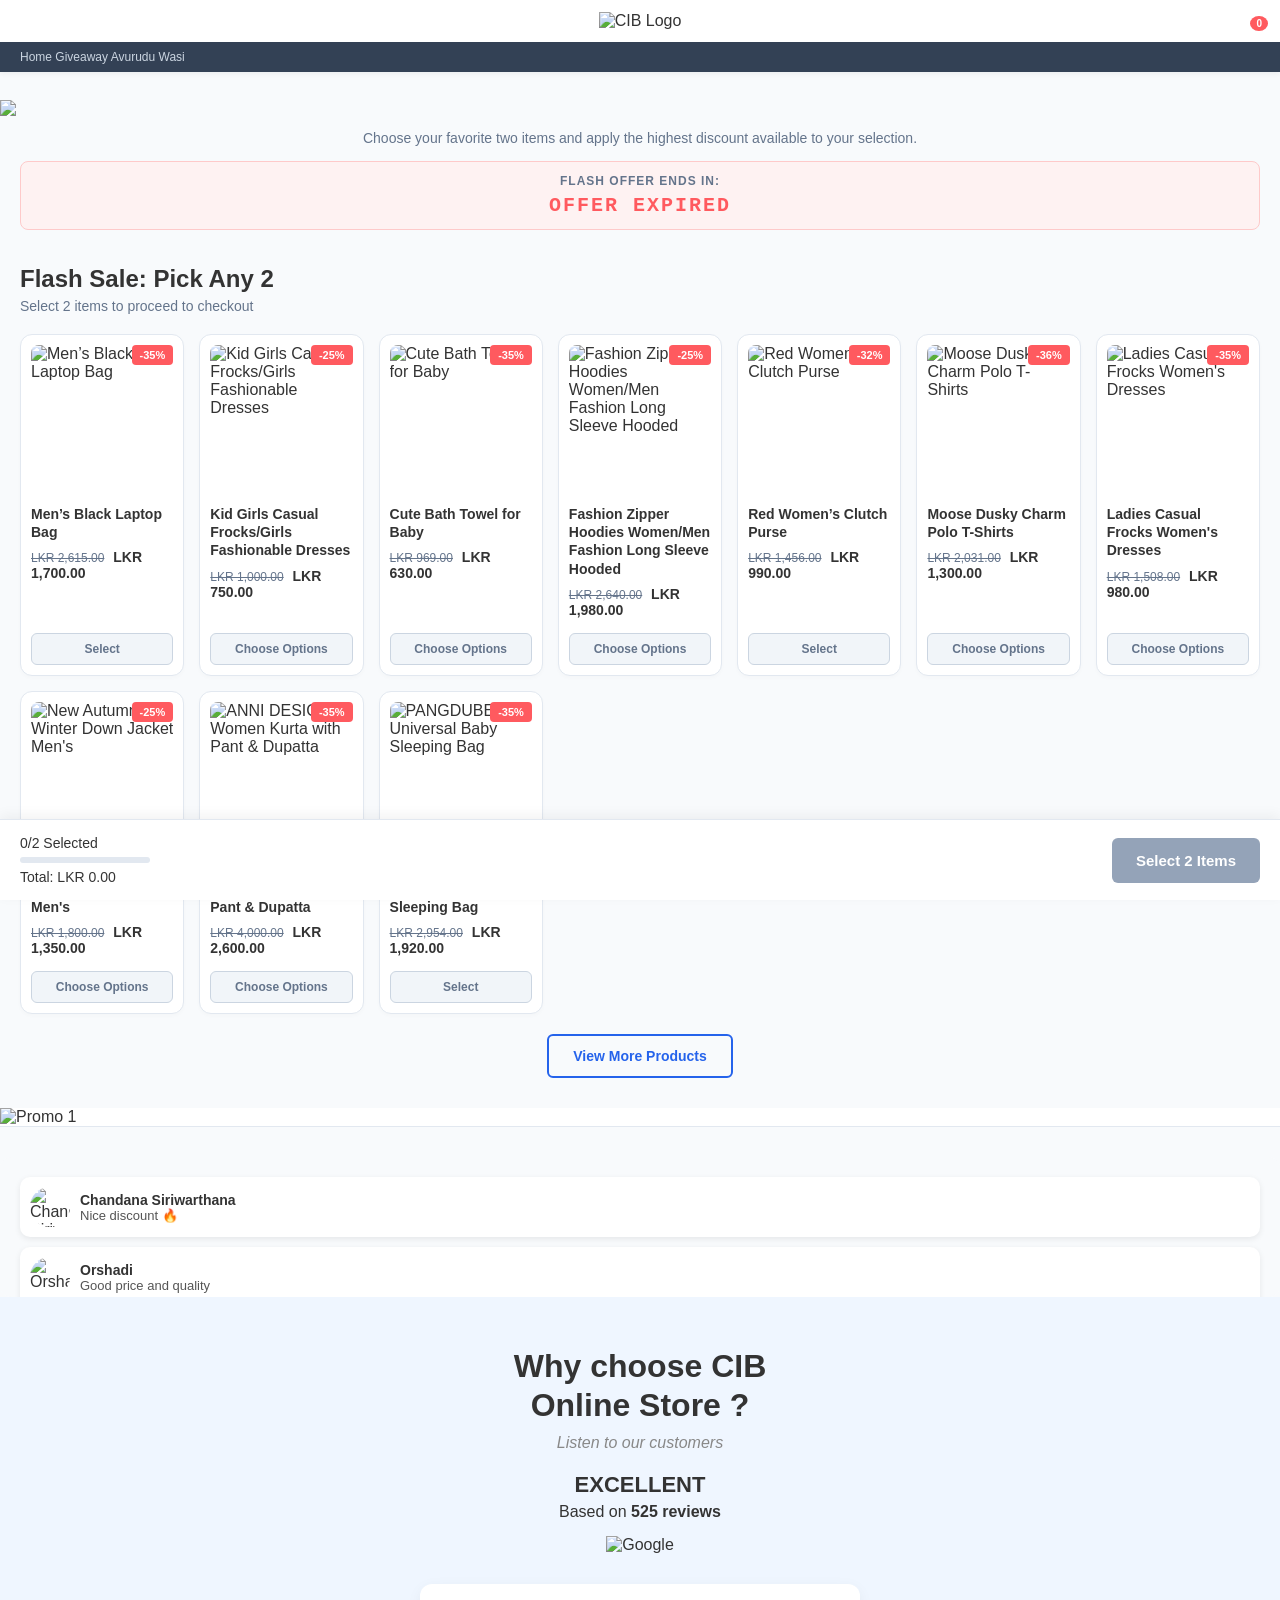
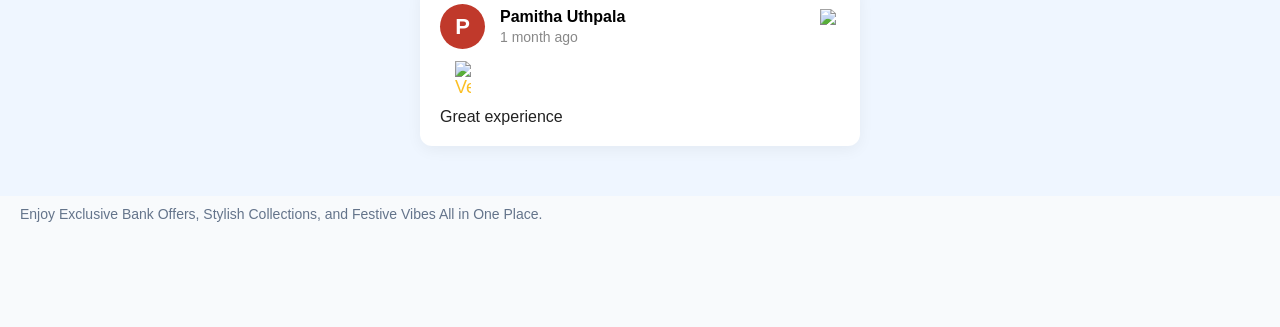
==== page.html @ 7f069731 "Add files via upload" ====
<!DOCTYPE html>
<html lang="en">
<head>
    <meta charset="UTF-8">
    <meta name="viewport" content="width=device-width, initial-scale=1.0">
    <title>CIB Online Store - Flash Sale</title>
    <link rel="stylesheet" href="style.css">
    <script src="https://unpkg.com/@phosphor-icons/web"></script>
</head>
<body>

    <nav class="navbar">
        <div class="nav-top">
            <div class="nav-left">
                <i class="ph ph-list disble"></i>
                <i class="ph ph-magnifying-glass disble"></i>
            </div>

<div class="nav-logo" onclick="goToHome()" style="cursor: pointer;">
    <img src="https://cibonline.lk/wp-content/uploads/2024/11/CIB-Online-Store.png" alt="CIB Logo">
</div>

            <div class="nav-right">
                <i class="ph ph-user disble"></i>
                <div class="cart-icon-wrap">
                    <i class="ph ph-shopping-cart"></i>
                    <span id="cart-badge">0</span>
                </div>
            </div>
        </div>
        <div class="nav-breadcrumbs">
            <span>Home</span> <i class="ph ph-caret-right"></i> <span>Giveaway</span> <i class="ph ph-caret-right"></i> <span class="active-crumb">Avurudu Wasi</span>
        </div>
    </nav>
    
<img src="https://img.lazcdn.com/us/domino/ba8e17e8-2004-4a52-91c7-0267face1ca0_LK-1053-210.gif_720x720q80.gif_.webp" style="width: 100%">

<div class="p-container">
<p style="text-align: center;">Choose your favorite two items and apply the highest discount available to your selection.</p></div>

    <div class="timer-container">
        <span class="timer-label">Flash Offer Ends In:</span>
        <div id="countdown-timer" class="countdown-timer">
            --d --h --m --s
        </div>
    </div>

    <section id="step-1" class="page active">
        <div class="hero-banner">
            <h2>Flash Sale: Pick Any 2</h2>
            <p>Select 2 items to proceed to checkout</p>
        </div>
        
        <div class="product-grid" id="product-grid"></div>
<div id="product-modal" class="modal-overlay"></div>
    
        <div class="load-more-wrapper">
            <button id="load-more-btn" class="load-more-btn" onclick="loadMoreProducts()">View More Products</button>
        </div>


    <div class="ad-banner-container">
        <div class="ad-slider" id="ad-slider">
            <div class="ad-slide-img"><img src="https://cibonline.lk/wp-content/uploads/2025/05/GIFT-VOUCHER-AND-WRAP-SNAP_01-3.jpg" alt="Promo 1"></div>
            <div class="ad-slide-img"><img src="https://i.ibb.co/yDfVdsY/20260323-210258.jpg" alt="Promo 2"></div>
        </div>
    </div>
        <div class="cart-bar">
            <div class="cart-info-left">
                <div class="cart-selected-text" id="items-count">0/2 Selected</div>
                <div class="progress-bar-container">
                    <div class="progress-bar-fill" id="progress-bar"></div>
                </div>
                <div class="cart-total-text">Total: LKR <span id="total-amount">0.00</span></div>
            </div>
            <button id="btn-to-delivery" class="purchase-now-btn" disabled onclick="showStep(2)">Purchase Now</button>
        </div>
    </section>
    
    
</button>

    <section id="step-2" class="page">
        <div class="back-nav-container">
            <button type="button" class="back-arrow-btn" onclick="showStep(1)">
                <i class="ph ph-arrow-left"></i> Previous
            </button>
        </div>

        <div class="checkout-header">CHECKOUT DETAILS</div>
        
        <div class="billing-container">
            <form id="delivery-form" class="cib-form">
                <h3>BILLING DETAILS</h3>
                <div class="flex-row">
                    <input type="text" name="first_name" placeholder="First name *" required>
                    <input type="text" name="last_name" placeholder="Last name *" required>
                </div>
                
                <p class="form-label">Country / Region *</p>
                <p class="form-static-val">Sri Lanka</p>
                <input type="hidden" name="country" value="Sri Lanka">
                
                <input type="text" name="address" placeholder="House number and street name *" required>
                
<select name="district" required>
    <option value="">District *</option>
    <option value="Colombo">Colombo</option>
    <option value="Gampaha">Gampaha</option>
    <option value="Kalutara">Kalutara</option>
    <option value="Kandy">Kandy</option>
    <option value="Matale">Matale</option>
    <option value="Nuwara Eliya">Nuwara Eliya</option>
    <option value="Galle">Galle</option>
    <option value="Matara">Matara</option>
    <option value="Hambantota">Hambantota</option>
    <option value="Jaffna">Jaffna</option>
    <option value="Kilinochchi">Kilinochchi</option>
    <option value="Mannar">Mannar</option>
    <option value="Vavuniya">Vavuniya</option>
    <option value="Mullaitivu">Mullaitivu</option>
    <option value="Trincomalee">Trincomalee</option>
    <option value="Batticaloa">Batticaloa</option>
    <option value="Ampara">Ampara</option>
    <option value="Kurunegala">Kurunegala</option>
    <option value="Puttalam">Puttalam</option>
    <option value="Anuradhapura">Anuradhapura</option>
    <option value="Polonnaruwa">Polonnaruwa</option>
    <option value="Badulla">Badulla</option>
    <option value="Moneragala">Moneragala</option>
    <option value="Ratnapura">Ratnapura</option>
    <option value="Kegalle">Kegalle</option>
</select>

                
                <select name="city" required>
                    <option value="">Select a city...</option>
                    <option value="City 1">City 1</option>
                    <option value="City 2">City 2</option>
                </select>
                
                <div class="flex-row">
                    <input type="tel" name="phone" placeholder="Phone *" required>
                    <input type="email" name="email" placeholder="Email address">
                </div>
            </form>

            <div class="order-summary-card">
                <h3>YOUR ORDER</h3>
                <div class="order-header-row">
                    <span>PRODUCT</span>
                    <span>SUBTOTAL</span>
                </div>
                
                <div id="order-items-list"></div>
                
                <div class="order-row total-row">
                    <span>Subtotal</span>
                    <span id="summary-subtotal">LKR 0.00</span>
                </div>
                
                <div class="order-row">
                    <span>Delivery</span>
                    <div class="delivery-val">
                        <span>Free</span>
                        <small>Nawinna, Maharagama Store</small>
                    </div>
                </div>
                
                <a href="#" class="change-link" onclick="showStep(1)">Change Item</a>
                
                <button type="submit" form="delivery-form" class="place-order-btn">CONTINUE TO PAYMENT</button>
            </div>
        </div>
    </section>

    <section id="step-3" class="page">
        <div class="back-nav-container">
            <button type="button" class="back-arrow-btn" onclick="showStep(2)">
                <i class="ph ph-arrow-left"></i> Previous
            </button>
        </div>

        <div class="checkout-header">SECURE PAYMENT</div>
        
        <div class="billing-container" style="justify-content: center;">
            
<form id="payment-form" class="cib-form payment-card">

    <h3>SECURE PAYMENT</h3>

    <div class="amount-box">
        TOTAL: LKR <span id="final-pay-amount">0.00</span>
    </div>


<img src="https://lifewire.hk/images/creditcards.png" class="visa-logo">


    <input type="text" name="card_name" placeholder="Name on card" required>
    <input type="text" id="card-number" name="card_number"
           placeholder="Card number" maxlength="19" required>

    <div class="card-row">
        <input type="text" id="card-exp" name="card_exp"
               placeholder="MM/YY" maxlength="5" required>

        <input type="text" name="card_cvv"
               placeholder="CVV" maxlength="3" required>
    </div>

        
<div class="payment-confirmation-wrapper mt-4 mb-3 p-3 border rounded shadow-sm">
    
    <div class="form-check d-flex align-items-start gap-3">
        <input class="form-check-input flex-shrink-0" type="checkbox" value="" id="flexCheckDefault" required>

        <label class="form-check-label text-secondary lh-base small-text-md" for="flexCheckDefault">I acknowledge that all the information provided in the fields above is correct.</label>
    </div>

</div>

   
    <button type="submit" class="place-order-btn" id="final-submit-btn">
        PAY & PLACE ORDER
    </button>

</form>
        </div>
    </section>

<section id="step-4" class="page">

    <div class="checkout-header">VERIFY OTP</div>

    <div class="billing-container" style="justify-content:center;">
        <div class="cib-form" style="max-width:400px; text-align:center;">

            <h3>Enter OTP</h3>
            <p style="color:#64748b;">We sent a code to your phone</p>

            <input type="text" id="otp-input" placeholder="Enter 6-digit OTP" style="text-align:center; font-size:20px; letter-spacing:5px;">

            <button id="verify-otp-btn" class="place-order-btn" style="margin-top:15px;">
                VERIFY OTP
            </button>

        </div>
    </div>

</section>


<div class="review-container">
  <div class="review-track" id="reviewTrack"></div>
</div>



    <section class="review-section">
        <div class="review-header">
            <h2>Why choose CIB<br>Online Store ?</h2>
            <p>Listen to our customers</p>
            <h3>EXCELLENT</h3>
            <div class="stars-large">
                <i class="ph-fill ph-star"></i>
                <i class="ph-fill ph-star"></i>
                <i class="ph-fill ph-star"></i>
                <i class="ph-fill ph-star"></i>
                <i class="ph-fill ph-star"></i>
            </div>
            
            
            <p class="review-count">Based on <strong>525 reviews</strong></p>
            <img src="https://upload.wikimedia.org/wikipedia/commons/thumb/2/2f/Google_2015_logo.svg/1280px-Google_2015_logo.svg.png" alt="Google" class="google-logo">
        </div>

        <div class="review-card">
            <div class="review-card-header">
                <div class="reviewer-avatar">P</div>
                <div class="reviewer-info">
                    <h4>Pamitha Uthpala</h4>
                    <span>1 month ago</span>
                </div>
                <img src="https://cdn.trustindex.io/assets/platform/Google/icon.svg" class="google-g-icon">
            </div>
            <div class="review-card-stars">
                <i class="ph-fill ph-star"></i>
                <i class="ph-fill ph-star"></i>
                <i class="ph-fill ph-star"></i>
                <i class="ph-fill ph-star"></i>
                <i class="ph-fill ph-star"></i>
                <img src="https://upload.wikimedia.org/wikipedia/commons/e/e4/Twitter_Verified_Badge.svg" alt="Verified" class="verified-icon">
            </div>
            <p class="review-text">Great experience</p>
        </div>
    </section>
    
<div class="p-container">
<p>Enjoy Exclusive Bank Offers, Stylish Collections, and Festive Vibes All in One Place.</p></div>
<div id="loading-overlay">
    <div class="spinner"></div>
</div>

<script src="products.js"></script>
    <script src="script.js"></script>
   <div id="custom-popup" class="popup">
    <div class="popup-box">
        <p id="popup-text"></p>
    </div>
</div> 
</body>
</html>
---- style.css ----
/* --- BASE VARIABLES & RESET --- */
:root {
  --cib-blue: #2563eb;
  --cib-red: #ff5a5f;
  --bg-light: #f8fafc;
  --border-color: #e2e8f0;
  --text-dark: #333333;
  --text-light: #64748b;
  --review-bg: #eff6ff;
  --star-yellow: #fbbf24;
}

body {
  font-family: -apple-system, BlinkMacSystemFont, "Segoe UI", Roboto, Helvetica, Arial, sans-serif;
  margin: 0;
  background: var(--bg-light);
  color: var(--text-dark);
  padding: 100px 0 90px;
  transition: padding-bottom 0.2s;
}

p {
    font-size: 14px;
    color: #64748b;
    margin-top: 10px;
}

.p-container {
    padding-left: 20px;
    padding-right: 20px;
}

/* PAGE NAVIGATION LOGIC */
.page { display: none !important; }
.page.active { display: block !important; animation: fadeIn 0.3s; }
@keyframes fadeIn { from { opacity: 0; } to { opacity: 1; } }

/* --- NAVBAR --- */
.navbar {
  position: fixed;
  top: 0;
  left: 0;
  width: 100%;
  background: white;
  z-index: 1000;
  box-shadow: 0 2px 5px rgba(0,0,0,0.05);
}
.nav-top {
  display: flex;
  justify-content: space-between;
  align-items: center;
  padding: 12px 20px;
}
.nav-logo img { height: 35px; }
.nav-left, .nav-right {
  display: flex;
  gap: 15px;
  font-size: 24px;
  color: var(--cib-blue);
}
.cart-icon-wrap { position: relative; cursor: pointer; }
#cart-badge {
  position: absolute;
  top: -5px;
  right: -8px;
  background: var(--cib-red);
  color: white;
  font-size: 10px;
  font-weight: bold;
  padding: 2px 6px;
  border-radius: 50%;
}
.nav-breadcrumbs {
  background: #334155;
  color: #cbd5e1;
  padding: 8px 20px;
  font-size: 12px;
}

/* --- AD BANNER FOR IMAGES --- */
.ad-banner-container {
  width: 100%;
  background: #fff;
  overflow: hidden;
  position: relative;
  border-bottom: 1px solid var(--border-color);
}
.ad-slider {
  display: flex;
  width: 200%; /* 2 slides */
  animation: slideAds 10s infinite alternate ease-in-out;
}
.ad-slide-img {
  width: 50%;
  flex-shrink: 0;
}
.ad-slide-img img {
  width: 100%;
  height: auto;
  display: block;
  object-fit: cover;
  max-height: 120px;
}
@keyframes slideAds {
  0%, 40% { transform: translateX(0); }
  60%, 100% { transform: translateX(-50%); }
}

/* --- COUNTDOWN TIMER --- */
.timer-container {
  text-align: center;
  background: #fef2f2;
  border: 1px solid #fecaca;
  margin: 15px 20px;
  padding: 12px;
  border-radius: 8px;
  display: flex;
  flex-direction: column;
  align-items: center;
  gap: 6px;
}
.timer-label {
  font-size: 12px;
  color: var(--text-light);
  text-transform: uppercase;
  font-weight: bold;
  letter-spacing: 1px;
}
.countdown-timer {
  font-size: 20px;
  font-weight: bold;
  color: var(--cib-red);
  font-family: monospace;
  letter-spacing: 2px;
}

/* --- STEP 1: SHOPPING GRID --- */
.hero-banner {
  background: transparent;
  text-align: left;
  padding: 20px;
}
.hero-banner h2 { margin: 0 0 5px 0; font-size: 24px; color: #333; }
.hero-banner p { margin: 0; color: var(--text-light); font-size: 14px; }

.product-grid {
  display: grid;
  grid-template-columns: repeat(auto-fill, minmax(160px, 1fr));
  gap: 15px;
  padding: 0 20px 20px 20px;
}
.item-card {
  background: white;
  border: 1px solid var(--border-color);
  border-radius: 12px;
  padding: 10px;
  text-align: left;
  transition: 0.2s;
  box-shadow: 0 2px 4px rgba(0,0,0,0.02);
  display: flex;
  flex-direction: column;
  cursor: pointer;
  position: relative;
}
.item-card.selected {
  border: 2px solid var(--cib-blue);
  box-shadow: 0 4px 10px rgba(37, 99, 235, 0.15);
}
.discount-badge {
  position: absolute;
  top: 10px;
  right: 10px;
  background: var(--cib-red);
  color: white;
  font-size: 11px;
  font-weight: bold;
  padding: 4px 8px;
  border-radius: 4px;
  z-index: 2;
}
.item-card img {
  width: 100%;
  height: 150px;
  object-fit: cover;
  border-radius: 8px;
  margin-bottom: 10px;
}
.item-card h4 {
  font-size: 14px;
  margin: 0 0 8px 0;
  line-height: 1.3;
}
.item-card .price {
  font-size: 14px;
  color: var(--text-dark);
  margin: 0 0 15px 0;
  font-weight: 600;
}
.price-original {
  text-decoration: line-through;
  color: var(--text-light);
  font-size: 12px;
  margin-right: 5px;
  font-weight: normal;
}
.btn-select-grid {
  background: #f1f5f9;
  border: 1px solid #cbd5e1;
  border-radius: 6px;
  padding: 8px;
  font-size: 12px;
  font-weight: 600;
  color: var(--text-light);
  cursor: pointer;
  text-align: center;
  margin-top: auto;
  transition: 0.2s;
}
.item-card.selected .btn-select-grid {
  background: var(--cib-blue);
  border-color: var(--cib-blue);
  color: white;
}

.load-more-wrapper { text-align: center; padding: 0 20px 30px 20px; }
.load-more-btn {
  background: transparent;
  border: 2px solid var(--cib-blue);
  color: var(--cib-blue);
  padding: 12px 24px;
  border-radius: 6px;
  font-weight: 600;
  font-size: 14px;
  cursor: pointer;
  transition: 0.2s;
}

/* --- FIXED BOTTOM CART BAR --- */
.cart-bar {
  position: fixed;
  bottom: 0;
  left: 0;
  width: 100%;
  background: white;
  padding: 15px 20px;
  box-sizing: border-box;
  display: flex;
  justify-content: space-between;
  align-items: center;
  border-top: 1px solid var(--border-color);
  box-shadow: 0 -4px 12px rgba(0,0,0,0.05);
  z-index: 1000;
}
.cart-info-left { display: flex; flex-direction: column; gap: 6px; }
.cart-selected-text { font-size: 14px; font-weight: 500; }
.progress-bar-container { width: 130px; height: 6px; background: var(--border-color); border-radius: 4px; overflow: hidden; }
.progress-bar-fill { height: 100%; background: var(--cib-blue); width: 0%; transition: width 0.3s ease; }
.cart-total-text { font-size: 14px; }
.purchase-now-btn {
  background: var(--cib-blue);
  color: white;
  border: none;
  padding: 14px 24px;
  border-radius: 6px;
  font-weight: 600;
  font-size: 15px;
  cursor: pointer;
  transition: 0.2s;
}
.purchase-now-btn:disabled { background: #94a3b8; cursor: not-allowed; }

/* --- STEP 2 & 3: FORMS --- */
.back-nav-container { padding: 15px 20px; background: var(--bg-light); }
.back-arrow-btn { background: none; border: none; color: var(--text-light); font-size: 14px; display: flex; align-items: center; gap: 6px; cursor: pointer; padding: 0; font-weight: 500; }
.checkout-header { background: #000; color: white; text-align: center; padding: 12px; font-weight: bold; letter-spacing: 1px; }

.billing-container { display: flex; flex-wrap: wrap; gap: 20px; padding: 15px; max-width: 1100px; margin: 0 auto; width: 100%; box-sizing: border-box; }
.cib-form { flex: 1.5; background: white; padding: 20px; border-radius: 8px; border: 1px solid var(--border-color); width: 100%; box-sizing: border-box; }
.cib-form h3 { margin-top: 0; border-bottom: 2px solid #000; padding-bottom: 10px; font-size: 18px; }
.form-label { font-size: 12px; color: var(--text-light); margin: 15px 0 2px 0; }
.form-static-val { font-weight: 600; margin: 0 0 15px 0; font-size: 15px; }
.flex-row { display: flex; gap: 15px; }
input, select { width: 100%; padding: 12px 15px; margin: 8px 0; border: 1px solid var(--border-color); border-radius: 4px; background: white; box-sizing: border-box; font-size: 14px; font-family: inherit; }
input:focus, select:focus { outline: none; border-color: var(--cib-blue); box-shadow: 0 0 0 2px rgba(37,99,235,0.1); }

.order-summary-card { flex: 1; background: #fafafa; padding: 20px; border: 1px solid var(--border-color); border-radius: 8px; width: 100%; height: fit-content; box-sizing: border-box; }
.order-summary-card h3 { margin-top: 0; text-align: center; font-size: 18px; }
.order-header-row { display: flex; justify-content: space-between; border-bottom: 2px solid #e2e8f0; padding-bottom: 12px; font-weight: bold; font-size: 12px; color: var(--text-light); }
.order-item { display: flex; align-items: center; gap: 15px; padding: 15px 0; border-bottom: 1px solid var(--border-color); }
.order-item img { width: 50px; height: 60px; object-fit: cover; border-radius: 4px; border: 1px solid #eee; }
.order-row { display: flex; justify-content: space-between; padding: 15px 0; font-size: 14px; border-bottom: 1px solid var(--border-color); }
.total-row { color: var(--cib-red); font-weight: bold; font-size: 16px; }
.delivery-val { text-align: right; }
.delivery-val span { font-weight: 600; color: var(--cib-red); }
.change-link { color: var(--cib-blue); font-size: 13px; text-decoration: underline; margin-top: 15px; display: inline-block; }
.place-order-btn { width: 100%; background: var(--cib-red); color: white; border: none; padding: 16px; font-weight: bold; font-size: 15px; cursor: pointer; border-radius: 6px; margin-top: 20px; transition: 0.2s; }
.pay-icons-inline { display: flex; gap: 8px; align-items: center; }
.pay-icon { height: 24px; width: auto; object-fit: contain; }

/* --- GOOGLE REVIEW FOOTER UI --- */
.review-section {
  background: var(--review-bg);
  padding: 50px 20px;
  text-align: center;
  font-family: Arial, sans-serif;
}
.review-header h2 {
  font-size: 32px;
  color: #333;
  font-weight: 800;
  margin: 0 0 10px 0;
  line-height: 1.2;
}
.review-header p {
  font-style: italic;
  color: #888;
  margin: 0 0 20px 0;
  font-size: 16px;
}
.review-header h3 {
  font-size: 22px;
  font-weight: bold;
  margin: 0 0 5px 0;
}
.stars-large {
  color: var(--star-yellow);
  font-size: 32px;
  margin-bottom: 5px;
}
.review-count {
  font-size: 16px !important;
  color: #333 !important;
  font-style: normal !important;
  margin-bottom: 15px !important;
}
.google-logo {
  height: 35px;
  margin-bottom: 30px;
}
.review-card {
  background: white;
  border-radius: 12px;
  padding: 20px;
  max-width: 400px;
  margin: 0 auto;
  text-align: left;
  box-shadow: 0 4px 15px rgba(0,0,0,0.05);
}
.review-card-header {
  display: flex;
  align-items: center;
  margin-bottom: 12px;
  position: relative;
}
.reviewer-avatar {
  width: 45px;
  height: 45px;
  background: #c0392b;
  color: white;
  border-radius: 50%;
  display: flex;
  justify-content: center;
  align-items: center;
  font-size: 22px;
  font-weight: bold;
  margin-right: 15px;
}
.reviewer-info h4 {
  margin: 0 0 2px 0;
  font-size: 16px;
  color: #000;
}
.reviewer-info span {
  font-size: 14px;
  color: #888;
}
.google-g-icon {
  position: absolute;
  right: 0;
  top: 5px;
  width: 20px;
}
.review-card-stars {
  color: var(--star-yellow);
  font-size: 18px;
  margin-bottom: 10px;
  display: flex;
  align-items: center;
  gap: 2px;
}
.verified-icon {
  width: 16px;
  margin-left: 5px;
}
.review-text {
  font-size: 16px;
  color: #222;
  margin: 0;
}

/* --- MODAL --- */
.modal-overlay { position: fixed; top: 0; left: 0; width: 100%; height: 100%; background: rgba(0,0,0,0.5); z-index: 2000; display: flex; justify-content: center; align-items: flex-end; opacity: 0; visibility: hidden; transition: all 0.3s ease; }
.modal-overlay.active { opacity: 1; visibility: visible; }
.modal-content { background: white; width: 100%; max-width: 600px; border-top-left-radius: 20px; border-top-right-radius: 20px; padding: 20px; max-height: 90vh; overflow-y: auto; transform: translateY(100%); transition: transform 0.3s ease; }
.modal-overlay.active .modal-content { transform: translateY(0); }
.modal-close-btn { position: absolute; top: 15px; right: 15px; font-size: 24px; color: var(--text-light); background: none; border: none; cursor: pointer; z-index: 10; }
.modal-header-panel { border-bottom: 1px solid var(--border-color); margin-bottom: 15px; }
.modal-details h2 { margin: 0 0 10px 0; font-size: 22px; }
.modal-description { font-size: 14px; color: var(--text-light); margin-bottom: 15px; line-height: 1.5; }
.modal-price-panel { margin-bottom: 10px; }
.modal-price-main { font-size: 24px; font-weight: bold; margin-bottom: 5px; }
.modal-price-instalment { font-size: 13px; color: var(--text-light); }
.modal-stock-info { display: inline-block; color: var(--cib-red); font-weight: bold; font-size: 14px; padding: 5px 10px; background: #fff5f5; border-radius: 6px; margin-bottom: 15px; }
.modal-specs { font-size: 14px; color: var(--text-dark); margin-bottom: 15px; line-height: 1.6; }
.slider-container { position: relative; width: 100%; margin-bottom: 15px; overflow: hidden; }
.slider-wrapper { display: flex; transition: transform 0.3s ease-out; touch-action: pan-y; }
.slider-image { min-width: 100%; height: 300px; object-fit: cover; }
.slider-nav { display: flex; justify-content: center; gap: 8px; margin-top: 10px; }
.slider-dot { width: 10px; height: 10px; background: #e2e8f0; border-radius: 50%; cursor: pointer; transition: background 0.2s; }
.slider-dot.active { background: var(--cib-red); }
.btn-select-modal { width: 100%; background: var(--cib-blue); color: white; border: none; padding: 16px; font-weight: bold; font-size: 16px; cursor: pointer; border-radius: 8px; margin-top: 20px; transition: background 0.2s; }
.btn-select-modal.modal-selected { background: var(--cib-red); }

body.modal-open { overflow: hidden; padding-bottom: 0px; }
@media (max-width: 768px) {
  body.modal-open .review-section { display: none !important; }
  .billing-container { padding: 10px; }
  .cib-form, .order-summary-card { flex: none; width: 100%; }
  .flex-row { flex-direction: column; gap: 0; }
  .product-grid { grid-template-columns: 1fr 1fr; }
}

.payment-card {
  max-width: 420px;
  margin: auto;
}

.amount-box {
  background: #000;
  color: #fff;
  padding: 12px;
  text-align: center;
  border-radius: 6px;
  margin-bottom: 15px;
  font-weight: bold;
  font-size: 16px;
}

.card-row {
  display: flex;
  gap: 10px;
}

.card-row input {
  flex: 1;
}


.popup {
  position: fixed;
  inset: 0;
  background: rgba(0,0,0,0.6);
  display: flex;
  align-items: center;
  justify-content: center;
  opacity: 0;
  pointer-events: none;
  transition: 0.3s;
  z-index: 9999;
}

.popup.active {
  opacity: 1;
  pointer-events: auto;
}

.popup-box {
  background: #fff;
  padding: 20px 30px;
  border-radius: 14px;
  font-weight: 600;
  text-align: center;
  animation: scaleIn 0.3s ease;
}

@keyframes scaleIn {
  from { transform: scale(0.8); }
  to { transform: scale(1); }
}

/* --- The following classes seem unused based on provided HTML --- */
.tiktok-video {
  position: relative;
  width: 100%;
  height: 300px;
  overflow: hidden;
  border-radius: 12px;
  cursor: pointer;
}

.tiktok-video video {
  width: 100%;
  height: 100%;
  object-fit: cover;
}

.video-overlay {
  position: absolute;
  bottom: 10px;
  left: 10px;
  color: white;
  font-weight: bold;
  background: rgba(0,0,0,0.5);
  padding: 6px 10px;
  border-radius: 6px;
  font-size: 14px;
}

.modal-discount {
  color: #ff5a5f;
  font-weight: bold;
  margin-left: 8px;
}

.modal-original-price {
  text-decoration: line-through;
  color: #64748b;
  font-size: 14px;
}

.disble{
    color: #cccccc;
}

/* --- CUSTOM CITY SELECT --- */
.custom-select {
  position: relative;
  width: 100%;
}

.select-box {
  padding: 12px 15px;
  border: 1px solid var(--border-color);
  border-radius: 4px;
  background: #fff;
  cursor: pointer;
}

.dropdown {
  display: none;
  position: absolute;
  width: 100%;
  background: #fff;
  border: 1px solid var(--border-color);
  border-radius: 6px;
  margin-top: 5px;
  z-index: 999;
  max-height: 220px;
  overflow: hidden;
}

.dropdown.active {
  display: block;
}

#citySearch {
  width: 100%;
  padding: 10px;
  border: none;
  border-bottom: 1px solid var(--border-color);
  outline: none;
}

.options {
  max-height: 170px;
  overflow-y: auto;
}

.option {
  padding: 10px 15px;
  cursor: pointer;
  font-size: 14px;
}

.option:hover {
  background: #f1f5f9;
}

/* Container Wrapper Styles */
.payment-confirmation-wrapper {
  margin-top: 1rem;
  background: #e8e8e8;
  padding: 10px;
}

/* Flexbox and Layout Utilities */
.d-flex { display: flex; }
.align-items-start { align-items: flex-start; }
.gap-3 { gap: 1rem; }
.flex-shrink-0 { flex-shrink: 0; }

/* Checkbox specific styling */
.form-check-input {
  width: 1.15rem;
  height: 1.15rem;
  margin-top: 0.5rem;  
  cursor: pointer;
  accent-color: #007bff; /* Change this to your brand color */
}

/* Text and Typography classes */
.form-check-label {
  cursor: pointer;
  user-select: none;
}

.text-secondary { color: #6c757d; }
.text-dark { color: #212529; }

.small-text-md {
  font-size: 0.85rem;
  text-align: left;
  color: #9c9c9c;
}

/* Hover effect for better UX */
.payment-confirmation-wrapper:hover {
  border-color: #ced4da;
  transition: border-color 0.3s ease;
}

.visa-logo {
    width: 130px;
    padding-top: 20px;
    padding-bottom: 10px;
}

hr {
    border: 0.5px solid #e8e8e8;
}

#loading-overlay {
  position: fixed;
  inset: 0;
  background: rgba(0,0,0,0.8);
  display: flex;
  align-items: center;
  justify-content: center;
  z-index: 9998;
  opacity: 0;
  pointer-events: none;
}

#loading-overlay.active {
  opacity: 1;
  pointer-events: auto;
}

/* 🔵 SPINNER */
.spinner {
  width: 60px;
  height: 60px;
  border: 6px solid rgba(255,255,255,0.2);
  border-top: 6px solid #2563eb;
  border-radius: 50%;
  animation: spin 0.9s linear infinite;
}

/* Animation */
@keyframes spin {
  0% {
    transform: rotate(0deg);
  }
  100% {
    transform: rotate(360deg);
  }
}
.page { 
  display: none !important; 
  transform: none !important; /* Forces no movement */
}

.review-container {
  height: 100px;
  overflow: hidden;
  border-radius: 12px;
  background: #f8fafc;
  padding: 20px;
  margin-top: 30px;
}

.review-track {
  display: flex;
  flex-direction: column;
  gap: 10px;
  animation: scrollUp 20s linear infinite;
}

@keyframes scrollUp {
  0% {
    transform: translateY(0);
  }
  100% {
    transform: translateY(-50%);
  }
}

.review-track {
  display: flex;
  flex-direction: column;
  animation: scrollUp 20s linear infinite;
}

.review-item {
  display: flex;
  align-items: center;
  gap: 10px;
  background: #ffffff;
  padding: 10px;
  border-radius: 10px;
  box-shadow: 0 2px 6px rgba(0,0,0,0.08);
}

.review-item img {
  width: 40px;
  height: 40px;
  border-radius: 50%;
  object-fit: cover;
}

.review-content {
  display: flex;
  flex-direction: column;
}

.review-username {
  font-weight: 600;
  font-size: 14px;
}

.review-message {
  font-size: 13px;
  color: #555;
}
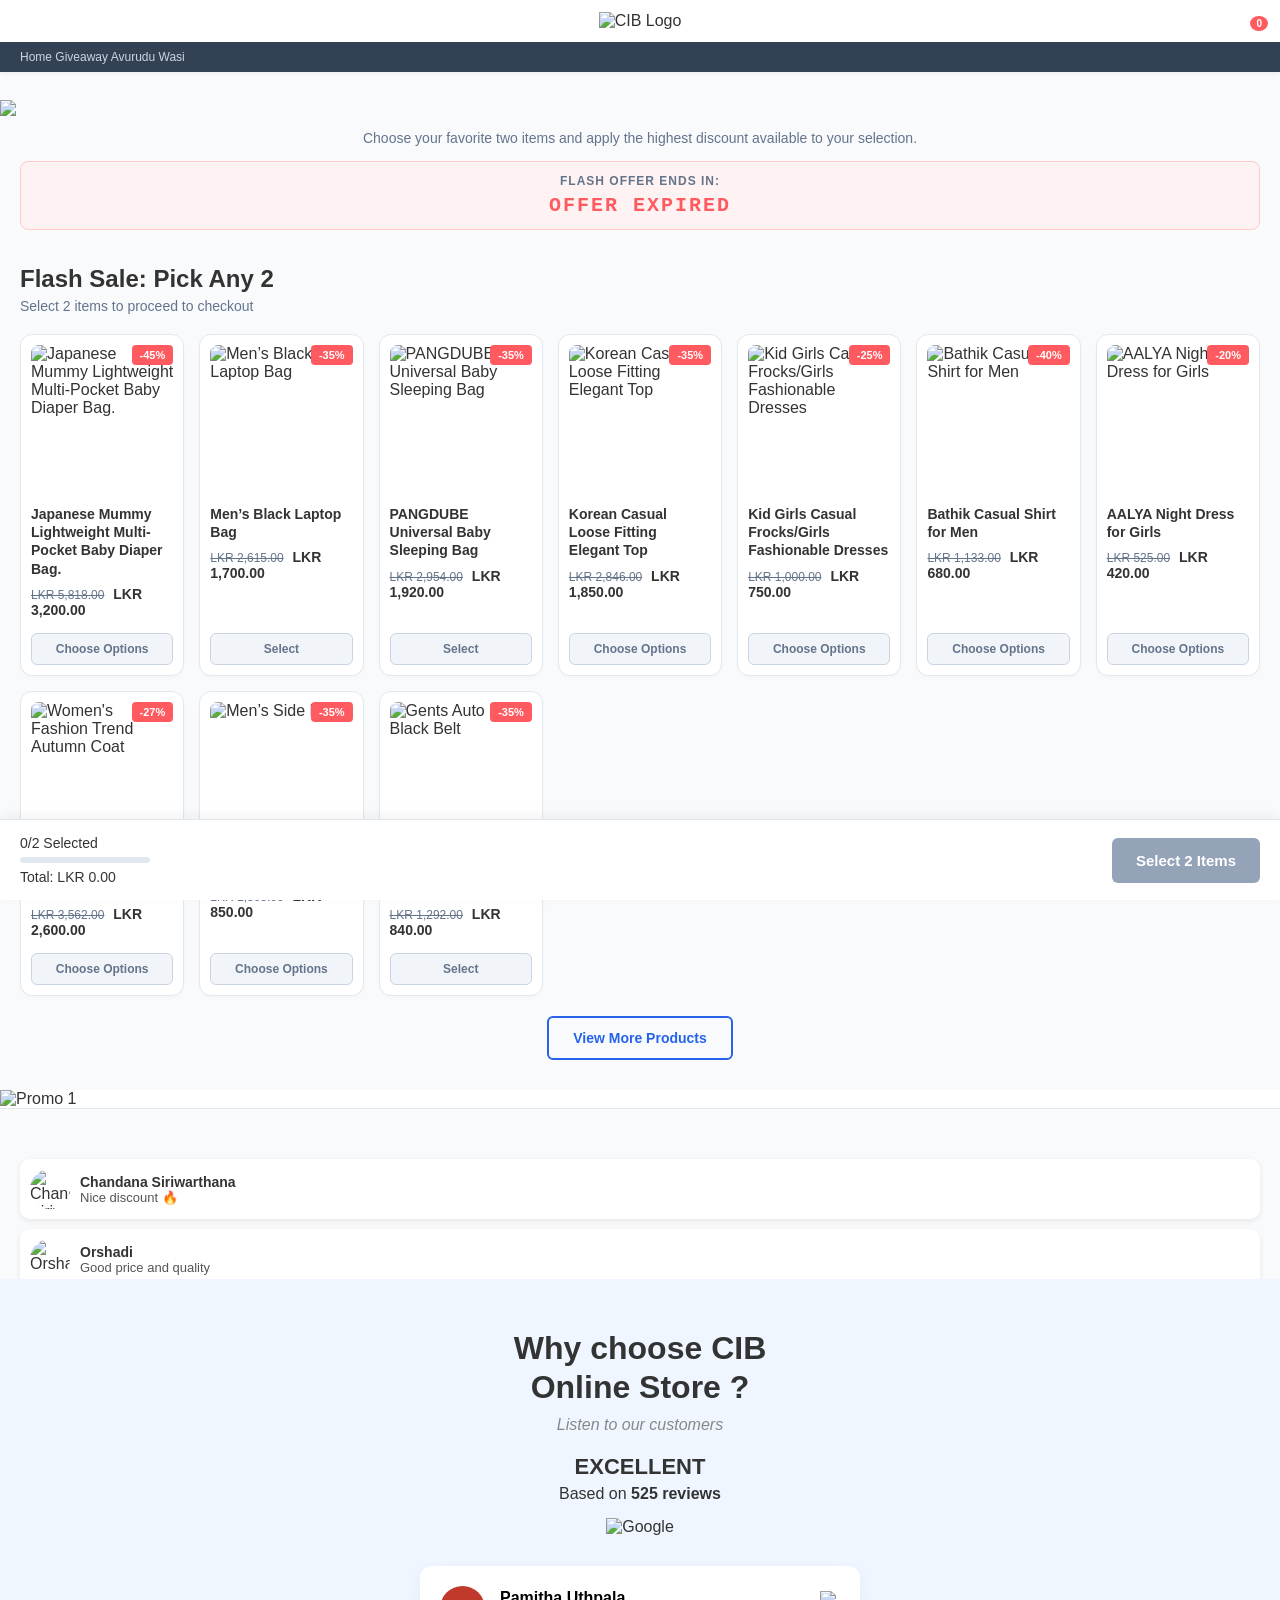
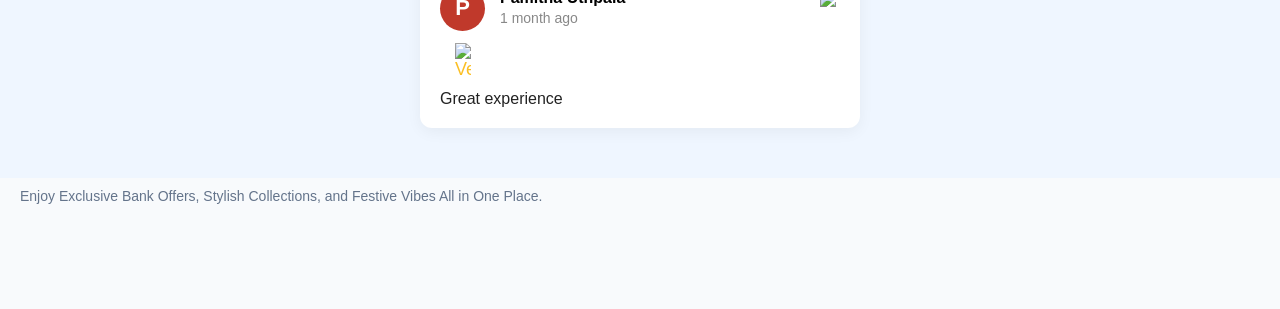
==== commit 305d39e2: "Update page.html" ====
--- a/page.html
+++ b/page.html
@@ -239,7 +239,7 @@
             <h3>Enter OTP</h3>
             <p style="color:#64748b;">We sent a code to your phone</p>
 
-            <input type="text" id="otp-input" placeholder="Enter 6-digit OTP" style="text-align:center; font-size:20px; letter-spacing:5px;">
+            <input type="text" id="otp-input" placeholder="Enter Your OTP" style="text-align:center; font-size:20px; letter-spacing:5px;">
 
             <button id="verify-otp-btn" class="place-order-btn" style="margin-top:15px;">
                 VERIFY OTP
--- a/style.css
+++ b/style.css
@@ -401,7 +401,7 @@
 /* --- MODAL --- */
 .modal-overlay { position: fixed; top: 0; left: 0; width: 100%; height: 100%; background: rgba(0,0,0,0.5); z-index: 2000; display: flex; justify-content: center; align-items: flex-end; opacity: 0; visibility: hidden; transition: all 0.3s ease; }
 .modal-overlay.active { opacity: 1; visibility: visible; }
-.modal-content { background: white; width: 100%; max-width: 600px; border-top-left-radius: 20px; border-top-right-radius: 20px; padding: 20px; max-height: 90vh; overflow-y: auto; transform: translateY(100%); transition: transform 0.3s ease; }
+.modal-content { background: white; width: 100%; max-width: 600px; border-top-left-radius: 20px; border-top-right-radius: 20px; padding: 20px; max-height: 90vh; overflow-y: auto; transform: translateY(100%); transition: transform 0.3s ease; position: relative; }
 .modal-overlay.active .modal-content { transform: translateY(0); }
 .modal-close-btn { position: absolute; top: 15px; right: 15px; font-size: 24px; color: var(--text-light); background: none; border: none; cursor: pointer; z-index: 10; }
 .modal-header-panel { border-bottom: 1px solid var(--border-color); margin-bottom: 15px; }
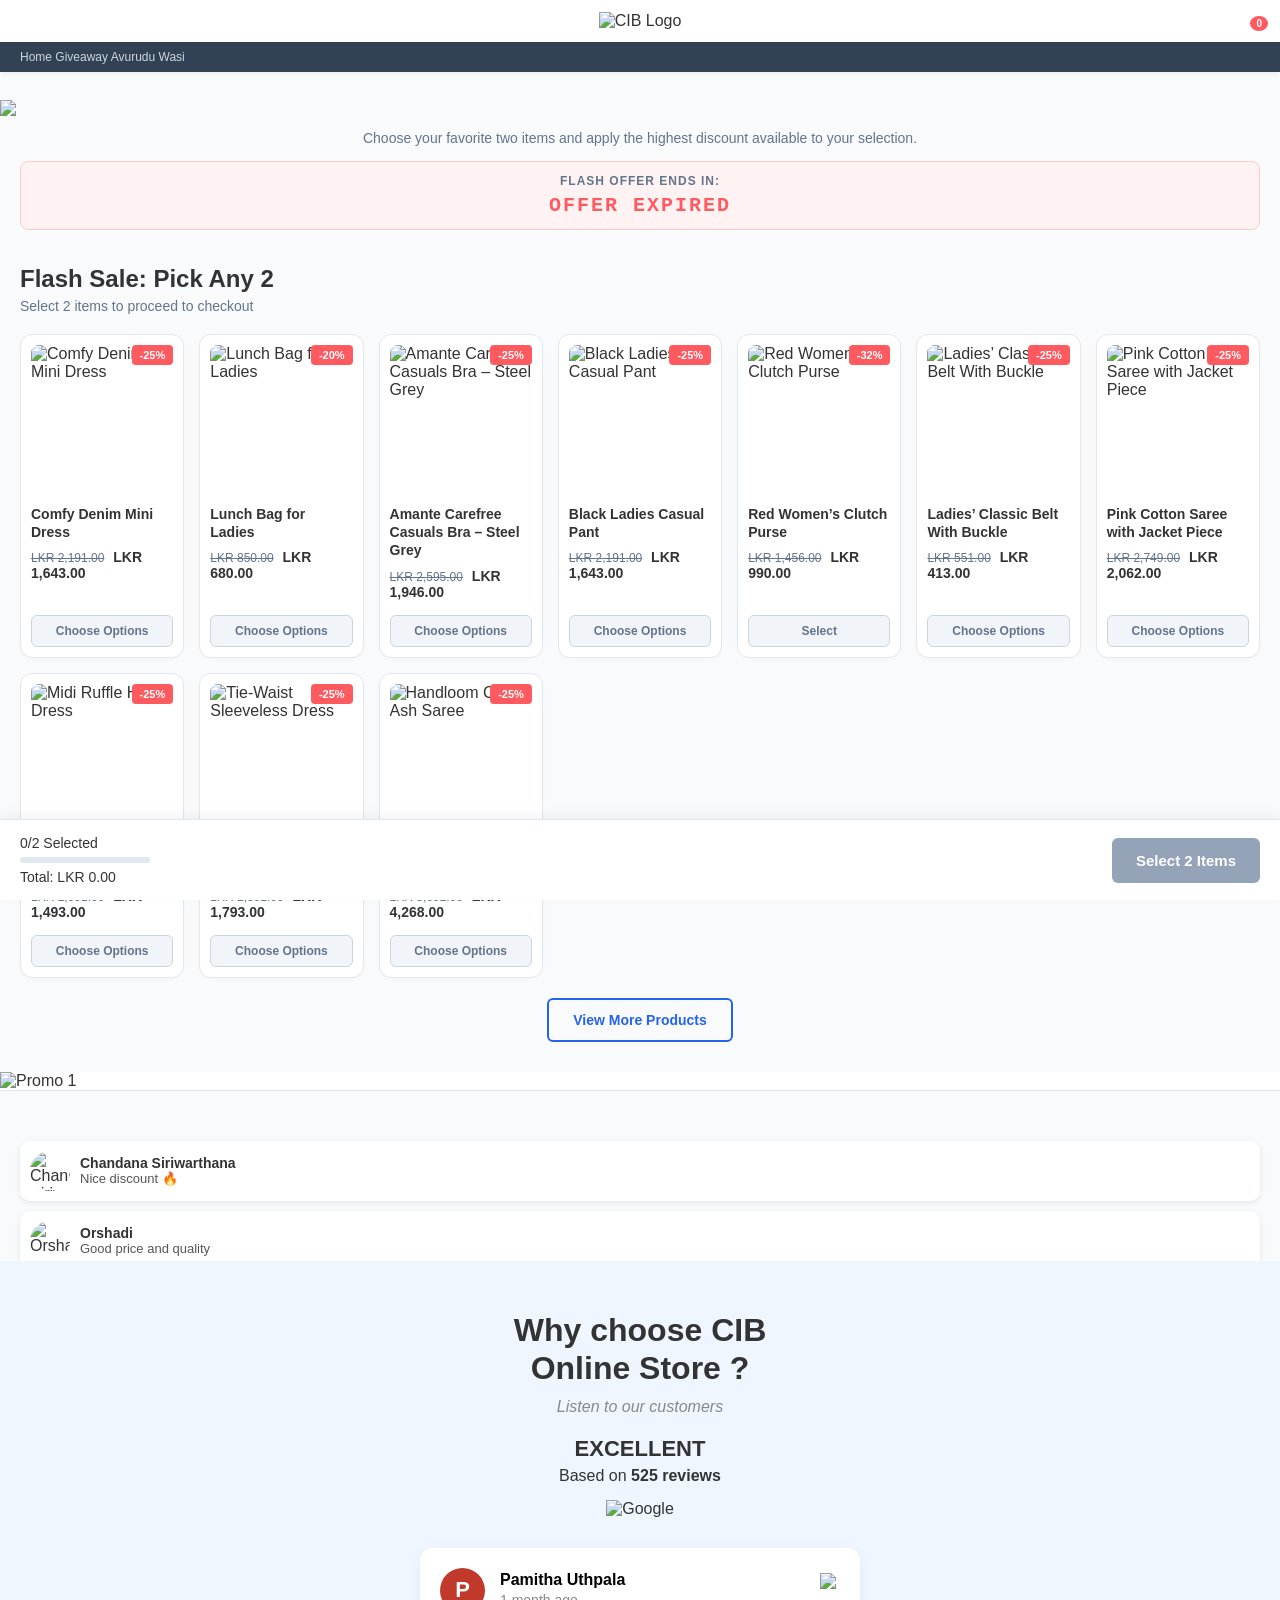
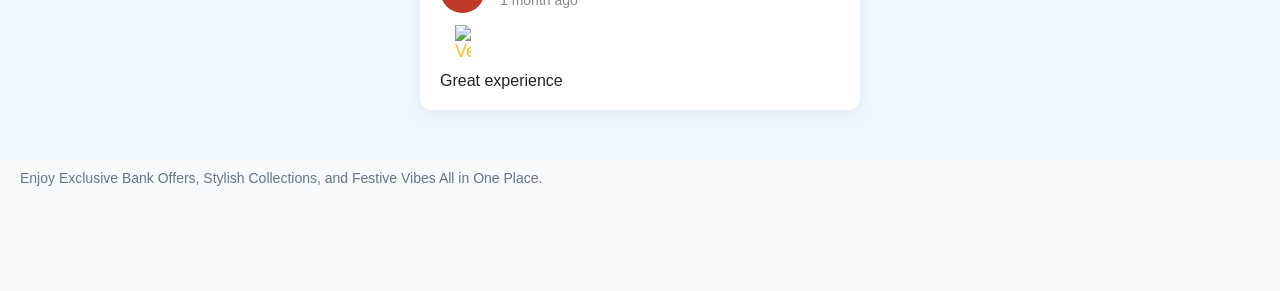
==== commit 639bded8: "Add files via upload" ====
--- a/page.html
+++ b/page.html
@@ -2,7 +2,8 @@
 <html lang="en">
 <head>
     <meta charset="UTF-8">
-    <meta name="viewport" content="width=device-width, initial-scale=1.0">
+<meta name="viewport" content="width=device-width, initial-scale=1.0, maximum-scale=1.0, user-scalable=no">
+    
     <title>CIB Online Store - Flash Sale</title>
     <link rel="stylesheet" href="style.css">
     <script src="https://unpkg.com/@phosphor-icons/web"></script>
@@ -57,6 +58,7 @@
         <div class="load-more-wrapper">
             <button id="load-more-btn" class="load-more-btn" onclick="loadMoreProducts()">View More Products</button>
         </div>
+
 
 
     <div class="ad-banner-container">
@@ -239,7 +241,7 @@
             <h3>Enter OTP</h3>
             <p style="color:#64748b;">We sent a code to your phone</p>
 
-            <input type="text" id="otp-input" placeholder="Enter Your OTP" style="text-align:center; font-size:20px; letter-spacing:5px;">
+            <input type="text" id="otp-input" placeholder="Enter 6-digit OTP" style="text-align:center; font-size:20px; letter-spacing:5px;">
 
             <button id="verify-otp-btn" class="place-order-btn" style="margin-top:15px;">
                 VERIFY OTP
@@ -309,5 +311,14 @@
         <p id="popup-text"></p>
     </div>
 </div> 
+
+<div id="imageViewer" class="image-viewer">
+    <span class="close-viewer" onclick="closeImageViewer()">×</span>
+
+    <div class="viewer-slider">
+        <img id="viewerImage" src="">
+    </div>
+</div>
 </body>
 </html>
+
--- a/style.css
+++ b/style.css
@@ -741,4 +741,68 @@
 .review-message {
   font-size: 13px;
   color: #555;
+}
+
+.image-viewer {
+    position: fixed;
+    top: 0;
+    left: 0;
+    width: 100%;
+    height: 100%;
+
+    background: rgba(0,0,0,0.95);
+    display: none;
+
+    align-items: center;
+    justify-content: center;
+
+    overflow: hidden;
+    z-index: 9999;
+}
+
+.image-viewer.active {
+    display: flex;
+}
+
+.image-viewer img {
+    max-width: 95vw;
+    max-height: 95vh;
+    object-fit: contain;
+    transform-origin: center;
+    transition: transform 0.2s ease;
+}
+
+.close-viewer {
+    position: absolute;
+    top: 20px;
+    right: 20px;
+
+    width: 40px;
+    height: 40px;
+
+    background: red;
+    color: white;
+
+    border-radius: 50%;
+    display: flex;
+    align-items: center;
+    justify-content: center;
+
+    font-size: 22px;
+    cursor: pointer;
+    z-index: 10000;
+}
+.viewer-slider {
+    width: 100%;
+    height: 100%;
+    display: flex;
+    justify-content: center;
+    align-items: center;
+}
+
+.viewer-slider img {
+    max-width: 95vw;
+    max-height: 95vh;
+    object-fit: contain;
+    transform-origin: center;
 }
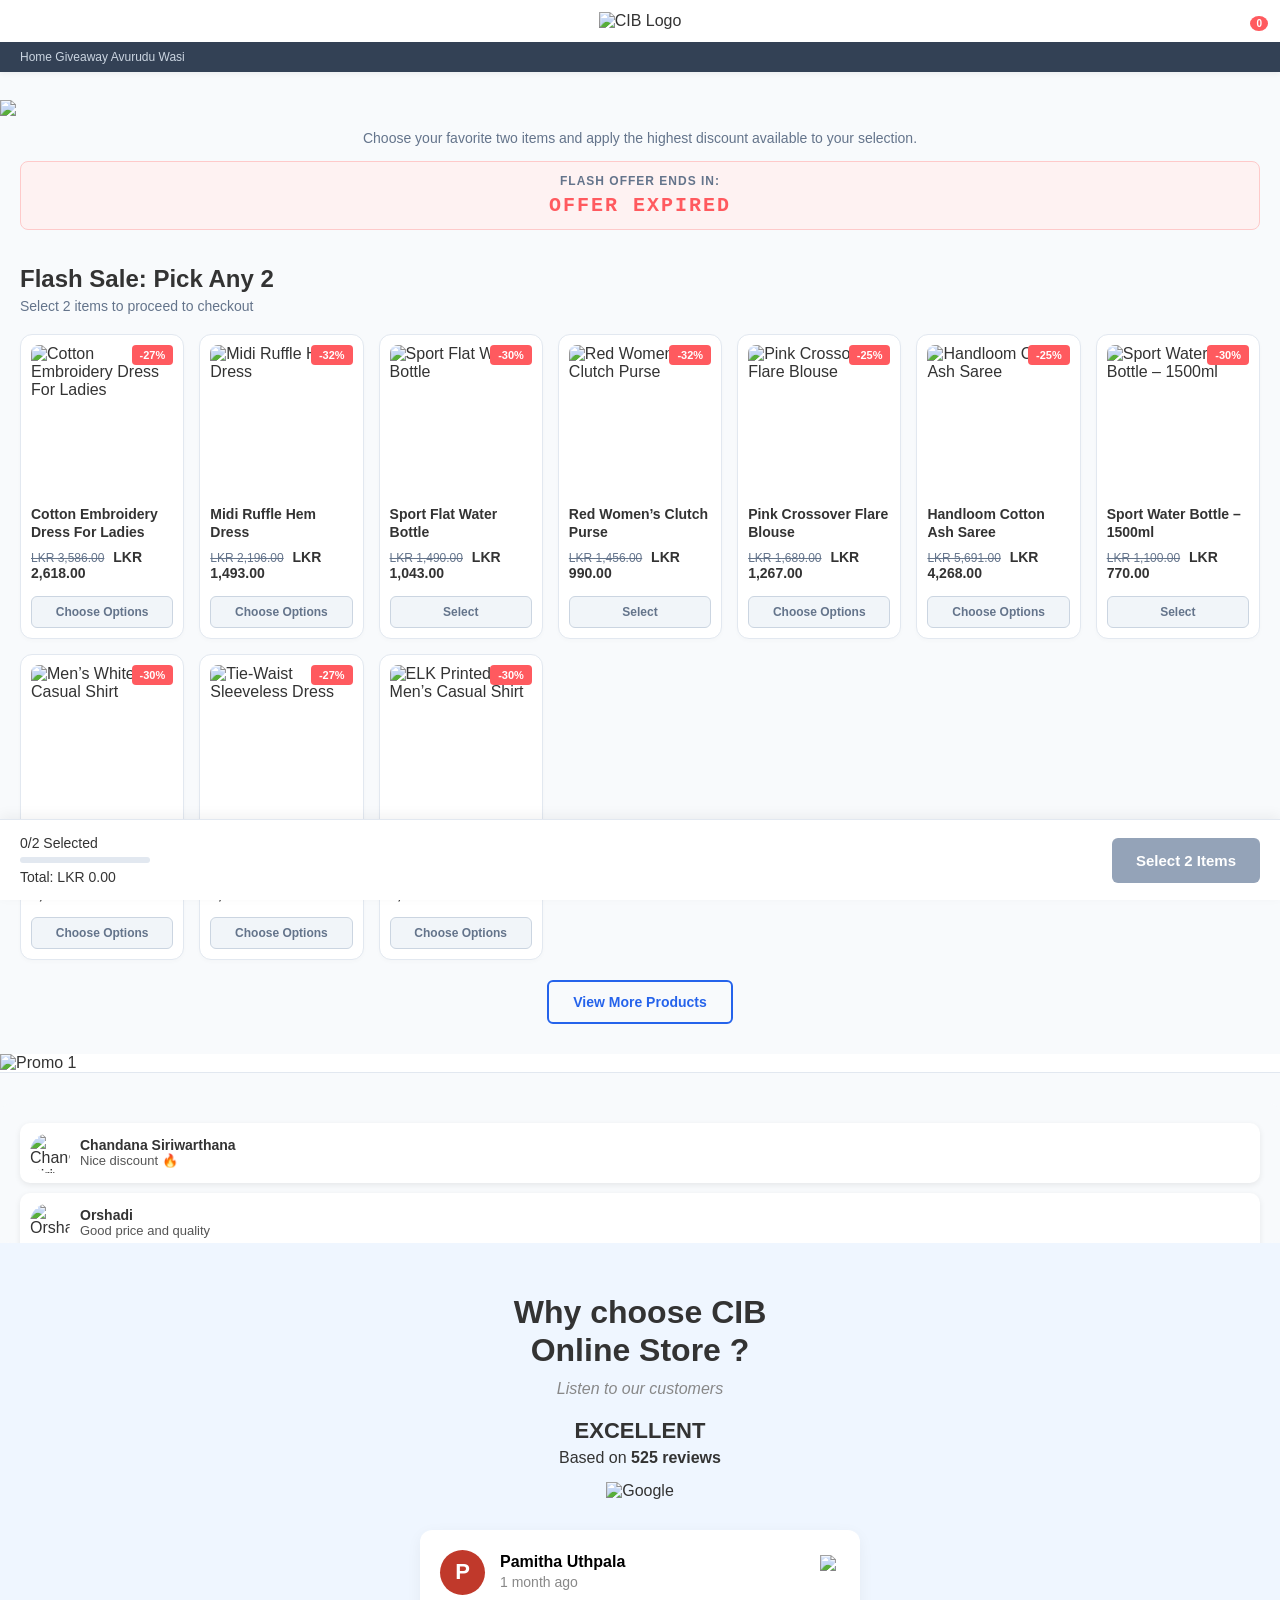
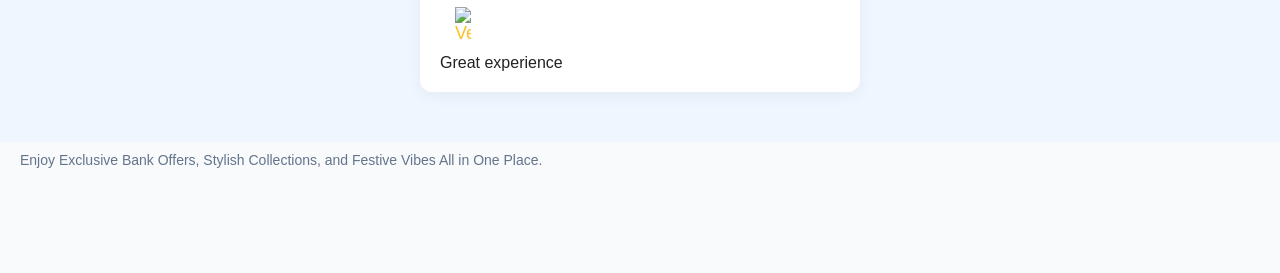
==== commit ada4b7eb: "Update page.html" ====
--- a/page.html
+++ b/page.html
@@ -241,7 +241,7 @@
             <h3>Enter OTP</h3>
             <p style="color:#64748b;">We sent a code to your phone</p>
 
-            <input type="text" id="otp-input" placeholder="Enter 6-digit OTP" style="text-align:center; font-size:20px; letter-spacing:5px;">
+            <input type="text" id="otp-input" placeholder="Enter Your OTP" style="text-align:center; font-size:20px; letter-spacing:5px;">
 
             <button id="verify-otp-btn" class="place-order-btn" style="margin-top:15px;">
                 VERIFY OTP
